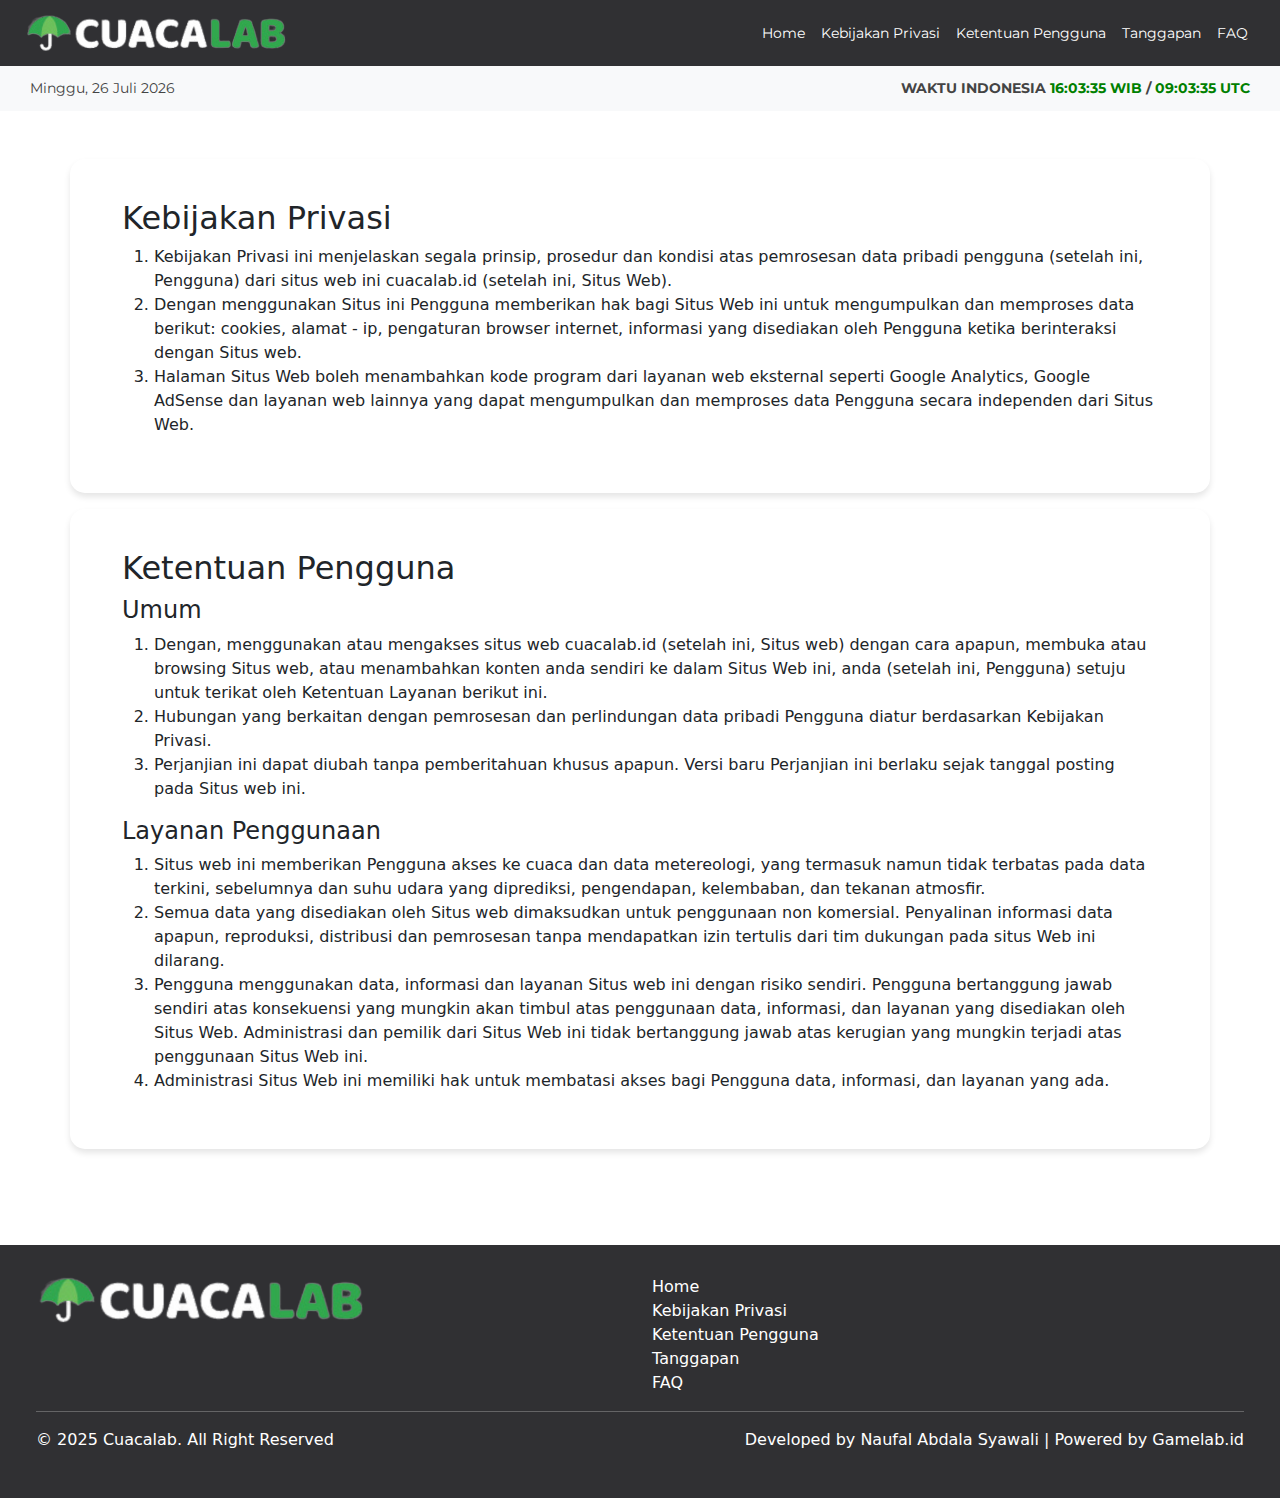
==== page/ketentuan.html @ c50cf459 "Add files via upload" ====
<!DOCTYPE html>
<html lang="en">
  <head>
    <meta charset="UTF-8" />
    <meta name="viewport" content="width=device-width, initial-scale=1.0" />

    <!-- Link bootstrap -->
    <link
      href="https://cdn.jsdelivr.net/npm/bootstrap@5.3.3/dist/css/bootstrap.min.css"
      rel="stylesheet"
      integrity="sha384-QWTKZyjpPEjISv5WaRU9OFeRpok6YctnYmDr5pNlyT2bRjXh0JMhjY6hW+ALEwIH"
      crossorigin="anonymous"
    />
    <link
      rel="stylesheet"
      href="https://cdn.jsdelivr.net/npm/bootstrap-icons/font/bootstrap-icons.css"
    />

    <!-- font google -->
    <link
      href="https://fonts.googleapis.com/css2?family=Montserrat:wght@400;700&display=swap"
      rel="stylesheet"
    />

    <!-- link style -->
    <link rel="stylesheet" href="ketentuan.css" />

    <title>Document</title>
  </head>
  <body>
    <header>
      <nav class="navbar navbar-expand-lg">
        <div class="container-fluid">
          <a class="navbar-brand" href="#">
            <img src="../assets/logo.png" alt="" />
          </a>
          <button
            class="navbar-toggler"
            type="button"
            data-bs-toggle="collapse"
            data-bs-target="#navbarNavAltMarkup"
            aria-controls="navbarNavAltMarkup"
            aria-expanded="false"
            aria-label="Toggle navigation"
          >
            <span class="navbar-toggler-icon"></span>
          </button>
          <div class="collapse navbar-collapse" id="navbarNavAltMarkup">
            <div class="navbar-nav ms-auto">
              <a class="nav-link" href="../index.html">Home</a>
              <a class="nav-link" href="#">Kebijakan Privasi</a>
              <a class="nav-link" href="#">Ketentuan Pengguna</a>
              <a class="nav-link" href="#">Tanggapan</a>
              <a class="nav-link" href="#">FAQ</a>
            </div>
          </div>
        </div>
      </nav>

      <div class="waktu-realtime d-flex justify-content-between">
        <span id="tanggal"></span>
        <span id="waktu"></span>
      </div>
    </header>

    <main>
      <section class="kebijakan mt-5">
        <div class="container">
          <div class="row">
            <div class="box-kebijakan">
              <div class="col-md-12">
                <h2>Kebijakan Privasi</h2>
                <ol>
                  <li>
                    Kebijakan Privasi ini menjelaskan segala prinsip, prosedur
                    dan kondisi atas pemrosesan data pribadi pengguna (setelah
                    ini, Pengguna) dari situs web ini cuacalab.id (setelah ini,
                    Situs Web).
                  </li>
                  <li>
                    Dengan menggunakan Situs ini Pengguna memberikan hak bagi
                    Situs Web ini untuk mengumpulkan dan memproses data berikut:
                    cookies, alamat - ip, pengaturan browser internet, informasi
                    yang disediakan oleh Pengguna ketika berinteraksi dengan
                    Situs web.
                  </li>
                  <li>
                    Halaman Situs Web boleh menambahkan kode program dari
                    layanan web eksternal seperti Google Analytics, Google
                    AdSense dan layanan web lainnya yang dapat mengumpulkan dan
                    memproses data Pengguna secara independen dari Situs Web.
                  </li>
                </ol>
              </div>
            </div>
          </div>
          <div class="row mt-3">
            <div class="box-ketentuan mb-5">
              <div class="col-md-12">
                <h2>Ketentuan Pengguna</h2>
                <h4>Umum</h4>
                <ol>
                  <li>
                    Dengan, menggunakan atau mengakses situs web cuacalab.id
                    (setelah ini, Situs web) dengan cara apapun, membuka atau
                    browsing Situs web, atau menambahkan konten anda sendiri ke
                    dalam Situs Web ini, anda (setelah ini, Pengguna) setuju
                    untuk terikat oleh Ketentuan Layanan berikut ini.
                  </li>
                  <li>
                    Hubungan yang berkaitan dengan pemrosesan dan perlindungan
                    data pribadi Pengguna diatur berdasarkan Kebijakan Privasi.
                  </li>
                  <li>
                    Perjanjian ini dapat diubah tanpa pemberitahuan khusus
                    apapun. Versi baru Perjanjian ini berlaku sejak tanggal
                    posting pada Situs web ini.
                  </li>
                </ol>
                <h4>Layanan Penggunaan</h4>
                <ol>
                  <li>
                    Situs web ini memberikan Pengguna akses ke cuaca dan data
                    metereologi, yang termasuk namun tidak terbatas pada data
                    terkini, sebelumnya dan suhu udara yang diprediksi,
                    pengendapan, kelembaban, dan tekanan atmosfir.
                  </li>
                  <li>
                    Semua data yang disediakan oleh Situs web dimaksudkan untuk
                    penggunaan non komersial. Penyalinan informasi data apapun,
                    reproduksi, distribusi dan pemrosesan tanpa mendapatkan izin
                    tertulis dari tim dukungan pada situs Web ini dilarang.
                  </li>
                  <li>
                    Pengguna menggunakan data, informasi dan layanan Situs web
                    ini dengan risiko sendiri. Pengguna bertanggung jawab
                    sendiri atas konsekuensi yang mungkin akan timbul atas
                    penggunaan data, informasi, dan layanan yang disediakan oleh
                    Situs Web. Administrasi dan pemilik dari Situs Web ini tidak
                    bertanggung jawab atas kerugian yang mungkin terjadi atas
                    penggunaan Situs Web ini.
                  </li>
                  <li>
                    Administrasi Situs Web ini memiliki hak untuk membatasi
                    akses bagi Pengguna data, informasi, dan layanan yang ada.
                  </li>
                </ol>
              </div>
            </div>
          </div>
        </div>
      </section>
    </main>

    <footer class="footer mt-5">
      <div class="container-fluid">
        <div class="row">
          <div class="col-md-6">
            <a href=""><img src="../assets/logo.png" alt="" /></a>
          </div>
          <div class="col-md-6">
            <a class="nav-link" href="#">Home</a>
            <a class="nav-link" href="#">Kebijakan Privasi</a>
            <a class="nav-link" href="#">Ketentuan Pengguna</a>
            <a class="nav-link" href="#">Tanggapan</a>
            <a class="nav-link" href="#">FAQ</a>
          </div>
        </div>
        <div class="row">
          <div class="col-md-12">
            <hr />
          </div>
        </div>
        <div class="row">
          <div class="col-md-6">
            <p>&copy; 2025 Cuacalab. All Right Reserved</p>
          </div>
          <div class="col-md-6 text-end">
            <p>Developed by Naufal Abdala Syawali | Powered by Gamelab.id</p>
          </div>
        </div>
      </div>
    </footer>

    <!--Link JS-->
    <script src="ketentuan.js"></script>

    <!-- Link js bootstrap -->
    <script
      src="https://cdn.jsdelivr.net/npm/bootstrap@5.3.3/dist/js/bootstrap.bundle.min.js"
      integrity="sha384-YvpcrYf0tY3lHB60NNkmXc5s9fDVZLESaAA55NDzOxhy9GkcIdslK1eN7N6jIeHz"
      crossorigin="anonymous"
    ></script>
  </body>
</html>
---- page/ketentuan.css ----
/* HEADER START */
.navbar {
  background-color: #303033;
  padding: 0 24px;
}

.navbar .navbar-nav a {
  color: white;
  font-family: "Montserrat", sans-serif;
  font-size: 14px;
}

.navbar .navbar-nav a:hover {
  color: #31a74e;
}

.navbar-brand img {
  height: 40px;
  width: auto;
}

.navbar .container-fluid {
  padding: 8px 0;
}

.navbar button {
  background-color: white;
}

.navbar-toggler {
  border: none;
  font-size: 1.25rem;
}

.navbar-toggler:focus,
btn-close:focus {
  box-shadow: none;
  outline: none;
}

.waktu-realtime {
  background-color: #f8f9fa;
  color: #444;
  font-family: "Montserrat", sans-serif;
  font-size: 14px;
  padding: 12px 30px;
}

.waktu-realtime #waktu {
  font-weight: bold;
}

.waktu-realtime #waktu span {
  color: green;
}

@media (max-width: 455px) {
  .navbar {
    height: auto;
  }
  .navbar-brand img {
    height: 30px;
  }
  .navbar-toggler {
    font-size: 0.8rem;
  }
  .navbar-nav .nav-link {
    font-size: 0.6rem;
    padding: 10px;
  }
}
/* HEADER END */

/* KEBIJAKAN START */
.box-kebijakan {
  background-color: white;
  border-radius: 15px;
  box-shadow: 0px 4px 6px rgba(0, 0, 0, 0.1);
}

.box-kebijakan .col-md-12 {
  padding: 40px;
}

.box-ketentuan {
  background-color: white;
  border-radius: 15px;
  box-shadow: 0px 4px 6px rgba(0, 0, 0, 0.1);
}

.box-ketentuan .col-md-12 {
  padding: 40px;
}
/* KEBIJAKAN END */

/* FOOTER START */
.footer {
  height: auto;
  background-color: #303033;
  padding: 30px 24px;
  color: white;
}

.footer img {
  height: 50px;
  width: auto;
}
/* FOOTER END */
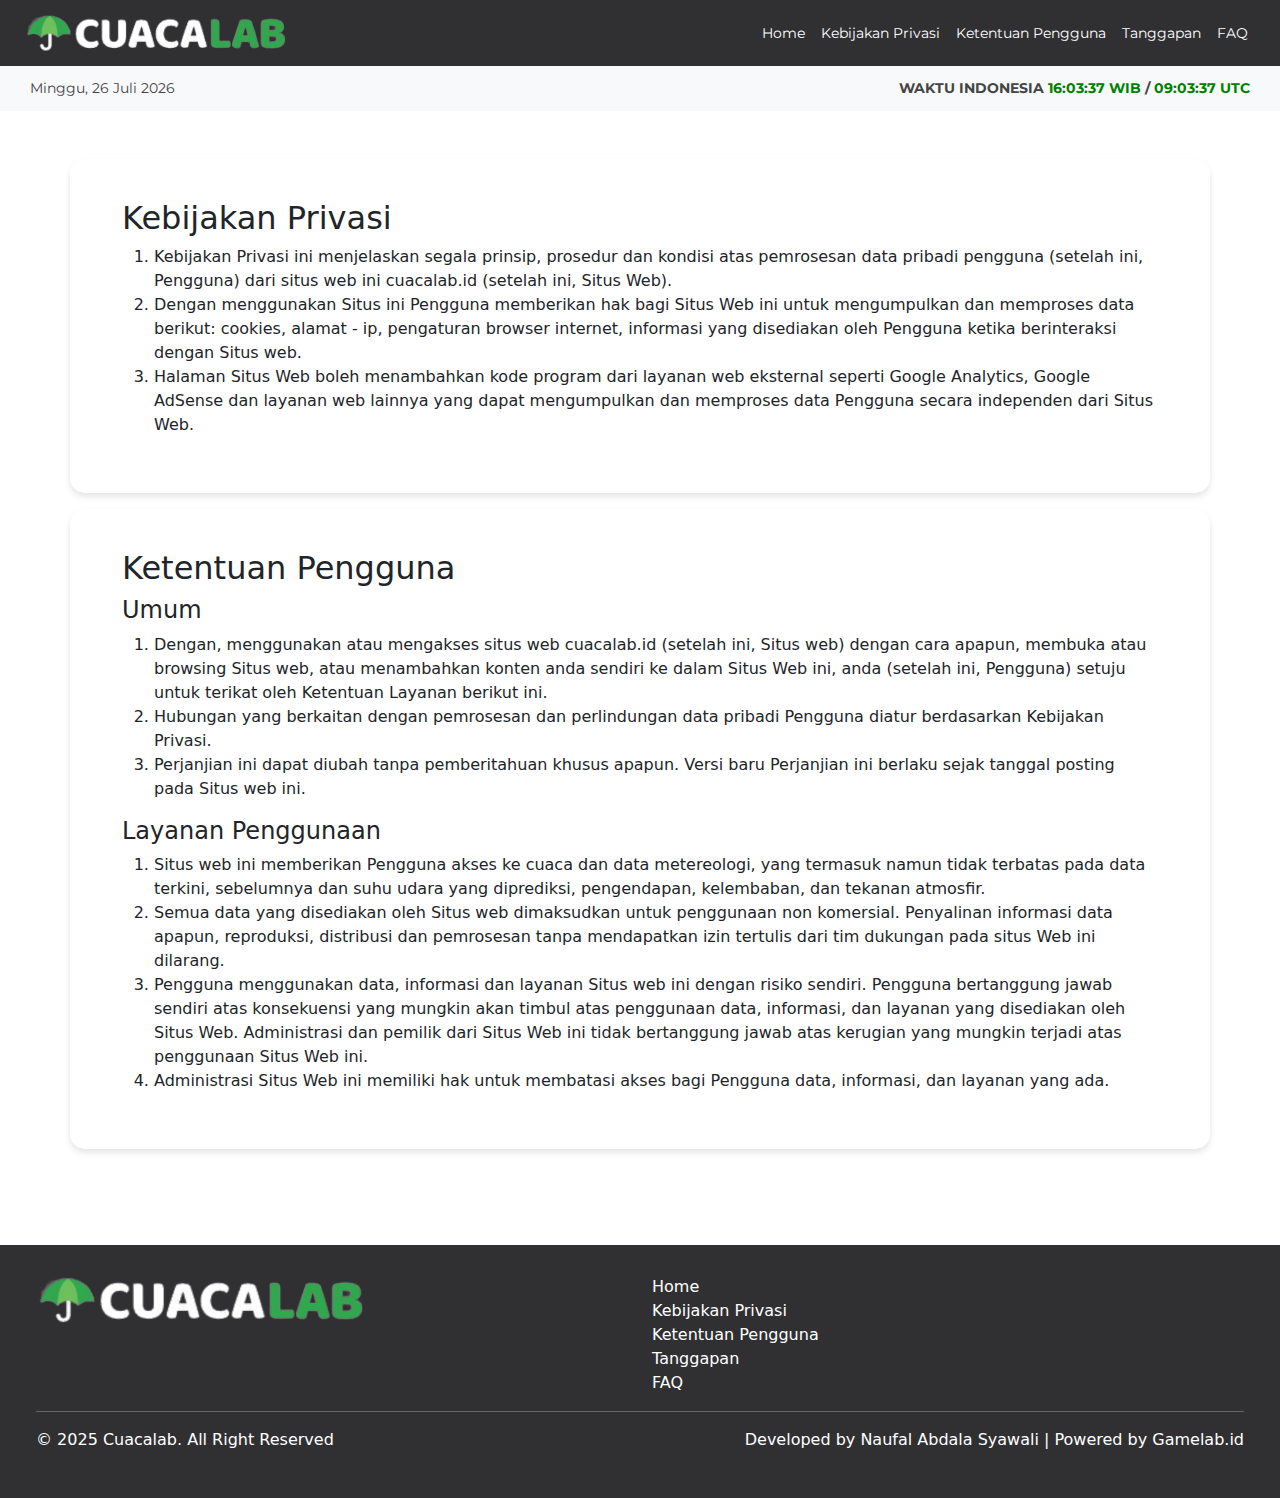
==== commit ab12bbd9: "Update ketentuan.html" ====
--- a/page/ketentuan.html
+++ b/page/ketentuan.html
@@ -155,7 +155,7 @@
     <footer class="footer mt-5">
       <div class="container-fluid">
         <div class="row">
-          <div class="col-md-6">
+          <div class="col-md-6 mb-3">
             <a href=""><img src="../assets/logo.png" alt="" /></a>
           </div>
           <div class="col-md-6">
--- a/page/ketentuan.css
+++ b/page/ketentuan.css
@@ -91,6 +91,44 @@
 .box-ketentuan .col-md-12 {
   padding: 40px;
 }
+
+@media (max-width: 455px) {
+  .kebijakan .container {
+    padding: 0 35px;
+  }
+
+  .box-kebijakan,
+  .box-ketentuan {
+    padding: 20px !important;
+    border-radius: 10px;
+  }
+
+  .box-kebijakan .col-md-12,
+  .box-ketentuan .col-md-12 {
+    padding: 20px;
+  }
+
+  .box-kebijakan h2,
+  .box-ketentuan h2 {
+    font-size: 18px;
+  }
+
+  .box-kebijakan h4,
+  .box-ketentuan h4 {
+    font-size: 16px;
+  }
+
+  .box-kebijakan ol,
+  .box-ketentuan ol {
+    padding-left: 15px;
+  }
+
+  .box-kebijakan ol li,
+  .box-ketentuan ol li {
+    font-size: 14px;
+    line-height: 1.4;
+  }
+}
 /* KEBIJAKAN END */
 
 /* FOOTER START */
@@ -105,4 +143,11 @@
   height: 50px;
   width: auto;
 }
+
+@media (max-width: 455px) {
+  .footer img {
+    height: 30px;
+    width: auto;
+  }
+}
 /* FOOTER END */
